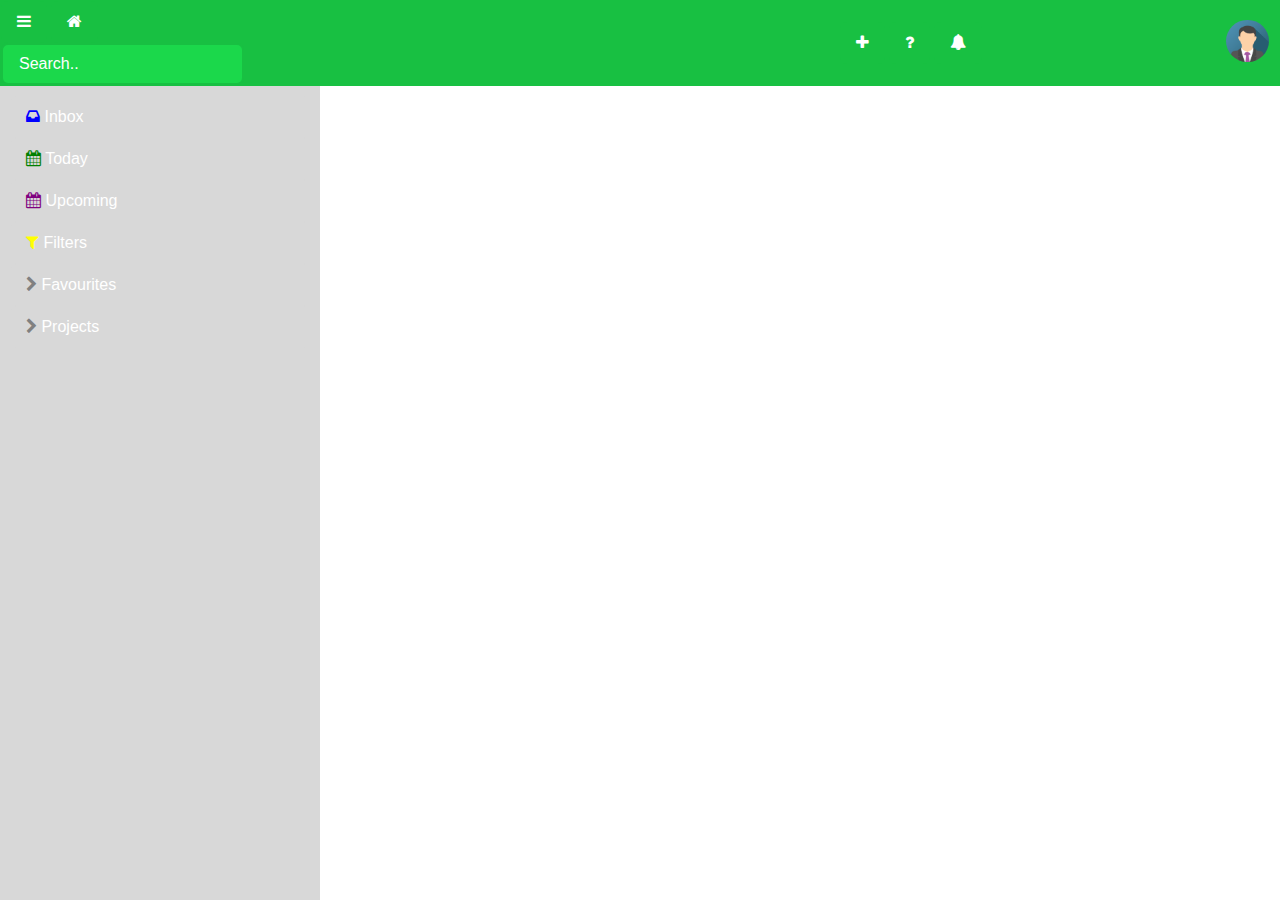
==== index.html @ dc638ad6 "Started creation of first page" ====
<!DOCTYPE html>
<html>
    <head>
        <title>todolist</title>
        <meta name="viewport" content="width=device-width, initial-scale=1">
        <!-- Add icon library -->
        <link rel="stylesheet" href="https://cdnjs.cloudflare.com/ajax/libs/font-awesome/4.7.0/css/font-awesome.min.css">
        <link rel="stylesheet" href="style.css">
        <script src="https://ajax.googleapis.com/ajax/libs/jquery/3.6.0/jquery.min.js"></script>
    </head>
    <body>
        <table>
            <tr>
                <td class="topmenu">
                    <button class="btn" onclick="showsidemenu()"><i class="fa fa-bars"></i></button> 
                    <button class="btn" onclick="test()"><i class="fa fa-home"></i></button> 
                    <input type="text" class="search" placeholder="Search..">
                </td>
                <td class="topmenu" id="right">
                    <button class="btn" onclick="test()"><i class="fa fa-plus"></i></button> 
                    <button class="btn" onclick="test()"><i class="fa fa-question"></i></button> 
                    <button class="btn" onclick="test()"><i class="fa fa-bell"></i></button>
                    
                </td>
                <td class="topmenu" id="right">
                    <img class="pfp" src="imgs/img_avatar.png">
                </td>
            </tr>
            <tr id = "secondrow">
                <td class="sidemenu" id = "sidemenu">
                    <button class="btnside"><i class="fa fa-inbox blueicon"></i> Inbox</button><br>
                    <button class="btnside"><i class="fa fa-calendar greenicon"></i> Today</button><br>
                    <button class="btnside"><i class="fa fa-calendar purpleicon"></i> Upcoming</button><br> 
                    <button class="btnside"><i class="fa fa-filter yellowicon"></i> Filters</button><br>
                    <button class="btnside" onclick="rotate('arrow0')"><i id="arrow0" class="fa fa-chevron-right grayicon"></i> Favourites</button>
                    <div id="favourites"></div>
                    <button class="btnside" onclick="rotate('arrow1')"><i id="arrow1" class="fa fa-chevron-right grayicon"></i> Projects</button>
                    <div id="projects"></div>
                </td>
            </tr>
        </table>
    </body>
    <script>
        function rotate(id){
            var i = document.getElementById(id);
            if(i.getAttribute("class")=="fa fa-chevron-right fa-rotate-90 grayicon")
                i.setAttribute("class","fa fa-chevron-right grayicon");
            else
                i.setAttribute("class","fa fa-chevron-right fa-rotate-90 grayicon");
        }

        function showsidemenu(){
            var sidemenu = document.getElementById("sidemenu");
            if(sidemenu != null)
                sidemenu.remove();
            else{
                sidemenu = document.createElement("td");    //create sidemenu if it does not exists
                sidemenu.setAttribute("class","sidemenu");
                sidemenu.setAttribute("id", "sidemenu");


                inbox = document.createElement("button");   //create button
                inbox.setAttribute("class","btnside");

                iinbox = document.createElement("i");   //create icon tag
                iinbox.setAttribute("class", "fa fa-inbox blueicon");
                
                spanname = document.createElement("span");  //create span for text
                spanname.innerText =" Inbox";

                inbox.appendChild(iinbox);   
                inbox.appendChild(spanname);

                sidemenu.appendChild(inbox);


                today = document.createElement("button");   //create button
                today.setAttribute("class","btnside");

                itoday = document.createElement("i");   //create icon tag
                itoday.setAttribute("class", "fa fa-calendar greenicon");
                
                spanname = document.createElement("span");  //create span for text
                spanname.innerText =" Today";

                today.appendChild(itoday);   
                today.appendChild(spanname);

                sidemenu.appendChild(today);

                




                document.getElementById("secondrow").appendChild(sidemenu);
            }
        }
    </script>
</html>
---- style.css ----
body {
    padding: 0;
    margin: 0;
}
.btn {
    background-color: rgb(24, 192, 66);
    border: none;
    color: white;
    padding: 12px 16px;
    font-size: 16px;
    cursor: pointer;
    border-radius: 7px;
}

/* Darker background on mouse-over */
.btn:hover {
    background-color: rgb(21, 163, 56);
}
input[type=text] {
    background-color: rgb(27, 216, 75);
    border: 2px solid;
    border-color: rgb(24, 192, 66);
    color: white;
    padding: 10px 16px;
    font-size: 16px;
    cursor: pointer;
    border-radius: 7px;
}
input[type=text]:focus {
    background-color: rgb(27, 216, 75);
    border: 2px solid rgb(24, 192, 66);
    border-color: rgb(24, 192, 66);
    color: white;
    padding: 10px 16px;
    font-size: 16px;
    cursor: pointer;
    border-radius: 7px;
    outline: none;
}

::placeholder {
    color: white;
    opacity: 1; /* Firefox */
  }
.pfp {
    height: 85%;
    border-radius: 50%;
    padding: 10px 10px 10px 10px;
}

.topmenu {
    height: 50px;
    background-color: rgb(24, 192, 66);
    margin-left:-5px;
    margin-right:-5px;
}

#right {
    text-align: right;
}

table {
    /*ox-sizing: border-box;*/
    width: 100%;
    height: 100%;
    border-collapse: collapse;
    border-spacing: 0;
}
html {
    height:100%;
}
body {
    height: 100%;
}

.btnside {
    width:100%;
    background-color: rgb(216, 216, 216);
    border: none;
    color: white;
    padding: 12px 16px;
    font-size: 16px;
    cursor: pointer;
    text-align: left;
    border-radius: 7px;
}

/* Darker background on mouse-over */
.btnside:hover {
    background-color:  rgb(197, 195, 195);
}
.sidemenu{
    padding: 10px;
    width:25%;
    height:100%;
    background-color: rgb(216, 216, 216);
    vertical-align:top;
}

.blueicon {
    color: blue;
}
.greenicon {
    color: green;
}
.purpleicon {
    color: purple;
}
.yellowicon {
    color: yellow;
}
.grayicon{
    color: gray;
}

.rotate {
    -moz-transition: all .5s linear;
    -webkit-transition: all .5s linear;
    transition: all .5s linear;
}
.rotate.down {
    -moz-transform:rotate(90deg);
    -webkit-transform:rotate(90deg);
    transform:rotate(90deg);
}
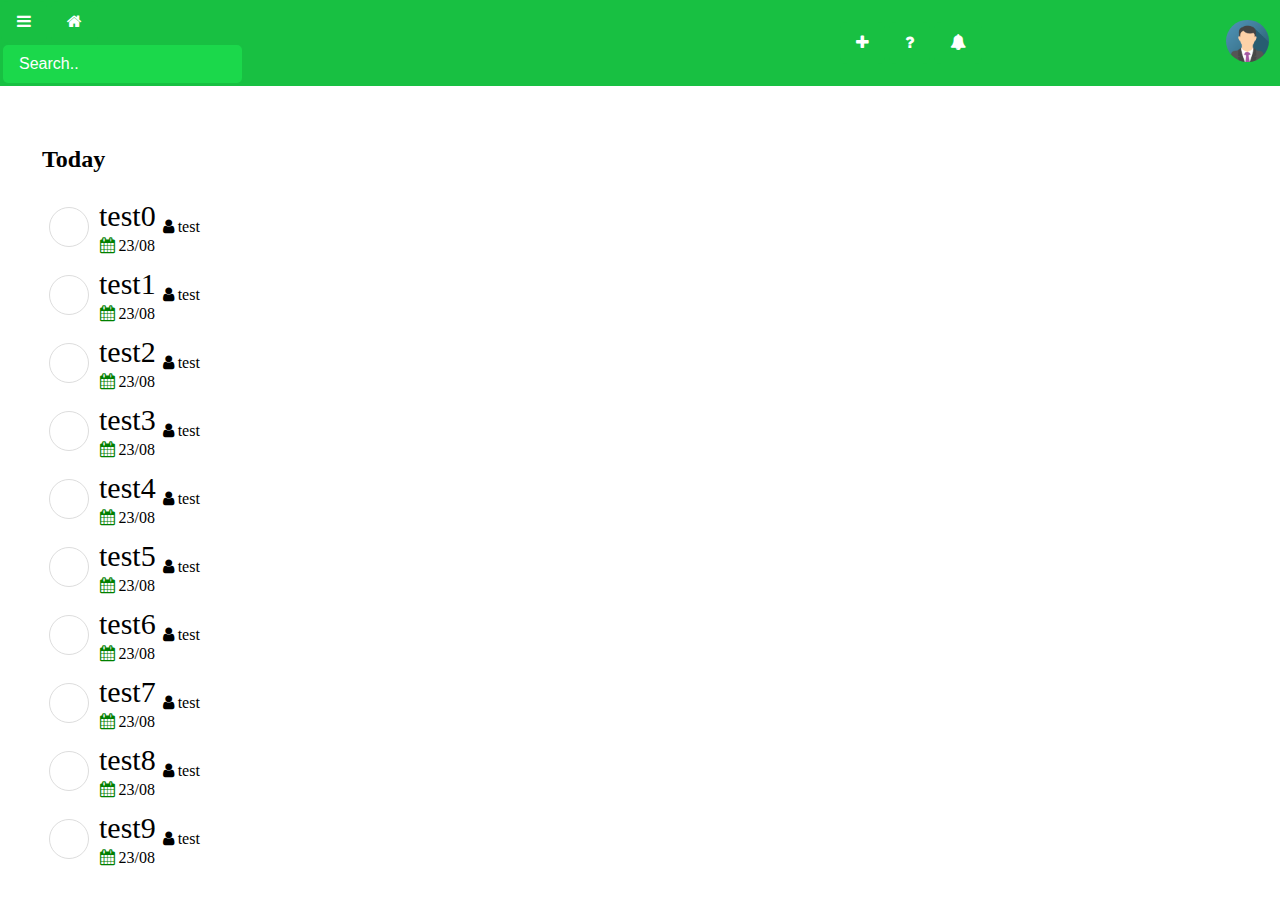
==== commit a28b13ba: "improvement on main page" ====
--- a/index.html
+++ b/index.html
@@ -7,11 +7,12 @@
         <link rel="stylesheet" href="https://cdnjs.cloudflare.com/ajax/libs/font-awesome/4.7.0/css/font-awesome.min.css">
         <link rel="stylesheet" href="style.css">
         <script src="https://ajax.googleapis.com/ajax/libs/jquery/3.6.0/jquery.min.js"></script>
+        <script src="script.js"></script>
     </head>
-    <body>
-        <table>
+    <body onload="addTodoElements()">
+        <table class="menu">
             <tr>
-                <td class="topmenu">
+                <td class="topmenu" id="left">
                     <button class="btn" onclick="showsidemenu()"><i class="fa fa-bars"></i></button> 
                     <button class="btn" onclick="test()"><i class="fa fa-home"></i></button> 
                     <input type="text" class="search" placeholder="Search..">
@@ -26,75 +27,16 @@
                     <img class="pfp" src="imgs/img_avatar.png">
                 </td>
             </tr>
-            <tr id = "secondrow">
-                <td class="sidemenu" id = "sidemenu">
-                    <button class="btnside"><i class="fa fa-inbox blueicon"></i> Inbox</button><br>
-                    <button class="btnside"><i class="fa fa-calendar greenicon"></i> Today</button><br>
-                    <button class="btnside"><i class="fa fa-calendar purpleicon"></i> Upcoming</button><br> 
-                    <button class="btnside"><i class="fa fa-filter yellowicon"></i> Filters</button><br>
-                    <button class="btnside" onclick="rotate('arrow0')"><i id="arrow0" class="fa fa-chevron-right grayicon"></i> Favourites</button>
-                    <div id="favourites"></div>
-                    <button class="btnside" onclick="rotate('arrow1')"><i id="arrow1" class="fa fa-chevron-right grayicon"></i> Projects</button>
-                    <div id="projects"></div>
+        </table>
+        <table class="maintable">
+            <tr>
+                <td id="sidemenu" class="sidemenuhidden">
+            
+                </td>
+                <td id="todolist" class="todolist">
+                    <h2 id="day">Today</h2>
                 </td>
             </tr>
         </table>
     </body>
-    <script>
-        function rotate(id){
-            var i = document.getElementById(id);
-            if(i.getAttribute("class")=="fa fa-chevron-right fa-rotate-90 grayicon")
-                i.setAttribute("class","fa fa-chevron-right grayicon");
-            else
-                i.setAttribute("class","fa fa-chevron-right fa-rotate-90 grayicon");
-        }
-
-        function showsidemenu(){
-            var sidemenu = document.getElementById("sidemenu");
-            if(sidemenu != null)
-                sidemenu.remove();
-            else{
-                sidemenu = document.createElement("td");    //create sidemenu if it does not exists
-                sidemenu.setAttribute("class","sidemenu");
-                sidemenu.setAttribute("id", "sidemenu");
-
-
-                inbox = document.createElement("button");   //create button
-                inbox.setAttribute("class","btnside");
-
-                iinbox = document.createElement("i");   //create icon tag
-                iinbox.setAttribute("class", "fa fa-inbox blueicon");
-                
-                spanname = document.createElement("span");  //create span for text
-                spanname.innerText =" Inbox";
-
-                inbox.appendChild(iinbox);   
-                inbox.appendChild(spanname);
-
-                sidemenu.appendChild(inbox);
-
-
-                today = document.createElement("button");   //create button
-                today.setAttribute("class","btnside");
-
-                itoday = document.createElement("i");   //create icon tag
-                itoday.setAttribute("class", "fa fa-calendar greenicon");
-                
-                spanname = document.createElement("span");  //create span for text
-                spanname.innerText =" Today";
-
-                today.appendChild(itoday);   
-                today.appendChild(spanname);
-
-                sidemenu.appendChild(today);
-
-                
-
-
-
-
-                document.getElementById("secondrow").appendChild(sidemenu);
-            }
-        }
-    </script>
 </html>--- a/style.css
+++ b/style.css
@@ -2,7 +2,7 @@
     padding: 0;
     margin: 0;
 }
-.btn {
+.btn {  /*button for main menu*/
     background-color: rgb(24, 192, 66);
     border: none;
     color: white;
@@ -16,7 +16,18 @@
 .btn:hover {
     background-color: rgb(21, 163, 56);
 }
-input[type=text] {
+.btn:active {
+    animation-name: changecolormain;
+  animation-duration: 0.5s;
+}
+@keyframes changecolormain {    /*animation when the button is pressed*/
+    0% {background-color:  rgb(21, 163, 56);}
+    50% {background-color:rgb(17, 138, 48);}
+    100% {background-color:  rgb(21, 163, 56);}
+}
+
+
+input[type=text] {  /*search bar*/
     background-color: rgb(27, 216, 75);
     border: 2px solid;
     border-color: rgb(24, 192, 66);
@@ -40,32 +51,44 @@
 
 ::placeholder {
     color: white;
-    opacity: 1; /* Firefox */
-  }
-.pfp {
+    opacity: 1;
+}
+
+.pfp {  /*profile picture*/
     height: 85%;
     border-radius: 50%;
     padding: 10px 10px 10px 10px;
 }
 
-.topmenu {
+.topmenu {  /*table for top menu*/
     height: 50px;
     background-color: rgb(24, 192, 66);
     margin-left:-5px;
     margin-right:-5px;
 }
 
-#right {
+#right {    
     text-align: right;
 }
 
-table {
-    /*ox-sizing: border-box;*/
+#left {
+    text-align: left;
+    width:25%;
+}
+.menu {
     width: 100%;
-    height: 100%;
+    height: 8%;
     border-collapse: collapse;
     border-spacing: 0;
 }
+
+.maintable {
+    width: 100%;
+    height: 92%;
+    border-collapse: collapse;
+    border-spacing: 0;
+}
+
 html {
     height:100%;
 }
@@ -84,18 +107,32 @@
     text-align: left;
     border-radius: 7px;
 }
-
-/* Darker background on mouse-over */
 .btnside:hover {
     background-color:  rgb(197, 195, 195);
 }
-.sidemenu{
+.btnside:active {
+    animation-name: changecolorside;
+  animation-duration: 0.5s;
+}
+@keyframes changecolorside {
+    0% {background-color:  rgb(197, 195, 195);}
+    50% {background-color: rgb(161, 161, 161);}
+    100% {background-color:  rgb(197, 195, 195);}
+}
+
+
+
+.sidemenushow{  /*show side menu*/
     padding: 10px;
     width:25%;
     height:100%;
     background-color: rgb(216, 216, 216);
     vertical-align:top;
 }
+.sidemenuhidden {   /*hide side menu setting 0% width*/
+    width: 0%;
+    background-color: white;
+}
 
 .blueicon {
     color: blue;
@@ -122,4 +159,49 @@
     -moz-transform:rotate(90deg);
     -webkit-transform:rotate(90deg);
     transform:rotate(90deg);
+}
+
+.tododiv {
+    text-align: center;
+}
+.todolist {
+    padding: 40px;
+    vertical-align:top;
+}
+
+input[type=checkbox] {
+    width: 40px;
+    height: 40px;
+    background-color: white;
+    border-radius: 50%;
+    vertical-align: middle;
+    border: 1px solid #ddd;
+    appearance: none;
+    -webkit-appearance: none;
+    outline: none;
+    cursor: pointer;
+}
+
+input[type=checkbox]:checked.redcheck {
+    background-color: red;
+}
+
+input[type=checkbox]:checked.greencheck {
+    background-color: green;
+}
+
+input[type=checkbox]:checked.bluecheck {
+    background-color: blue;
+}
+
+input[type=checkbox]:checked.yellowcheck {
+    background-color: yellow;
+}
+
+input[type=checkbox]:checked{
+    background-color: gray;
+}
+
+.todotext {
+    font-size: 30px;
 }